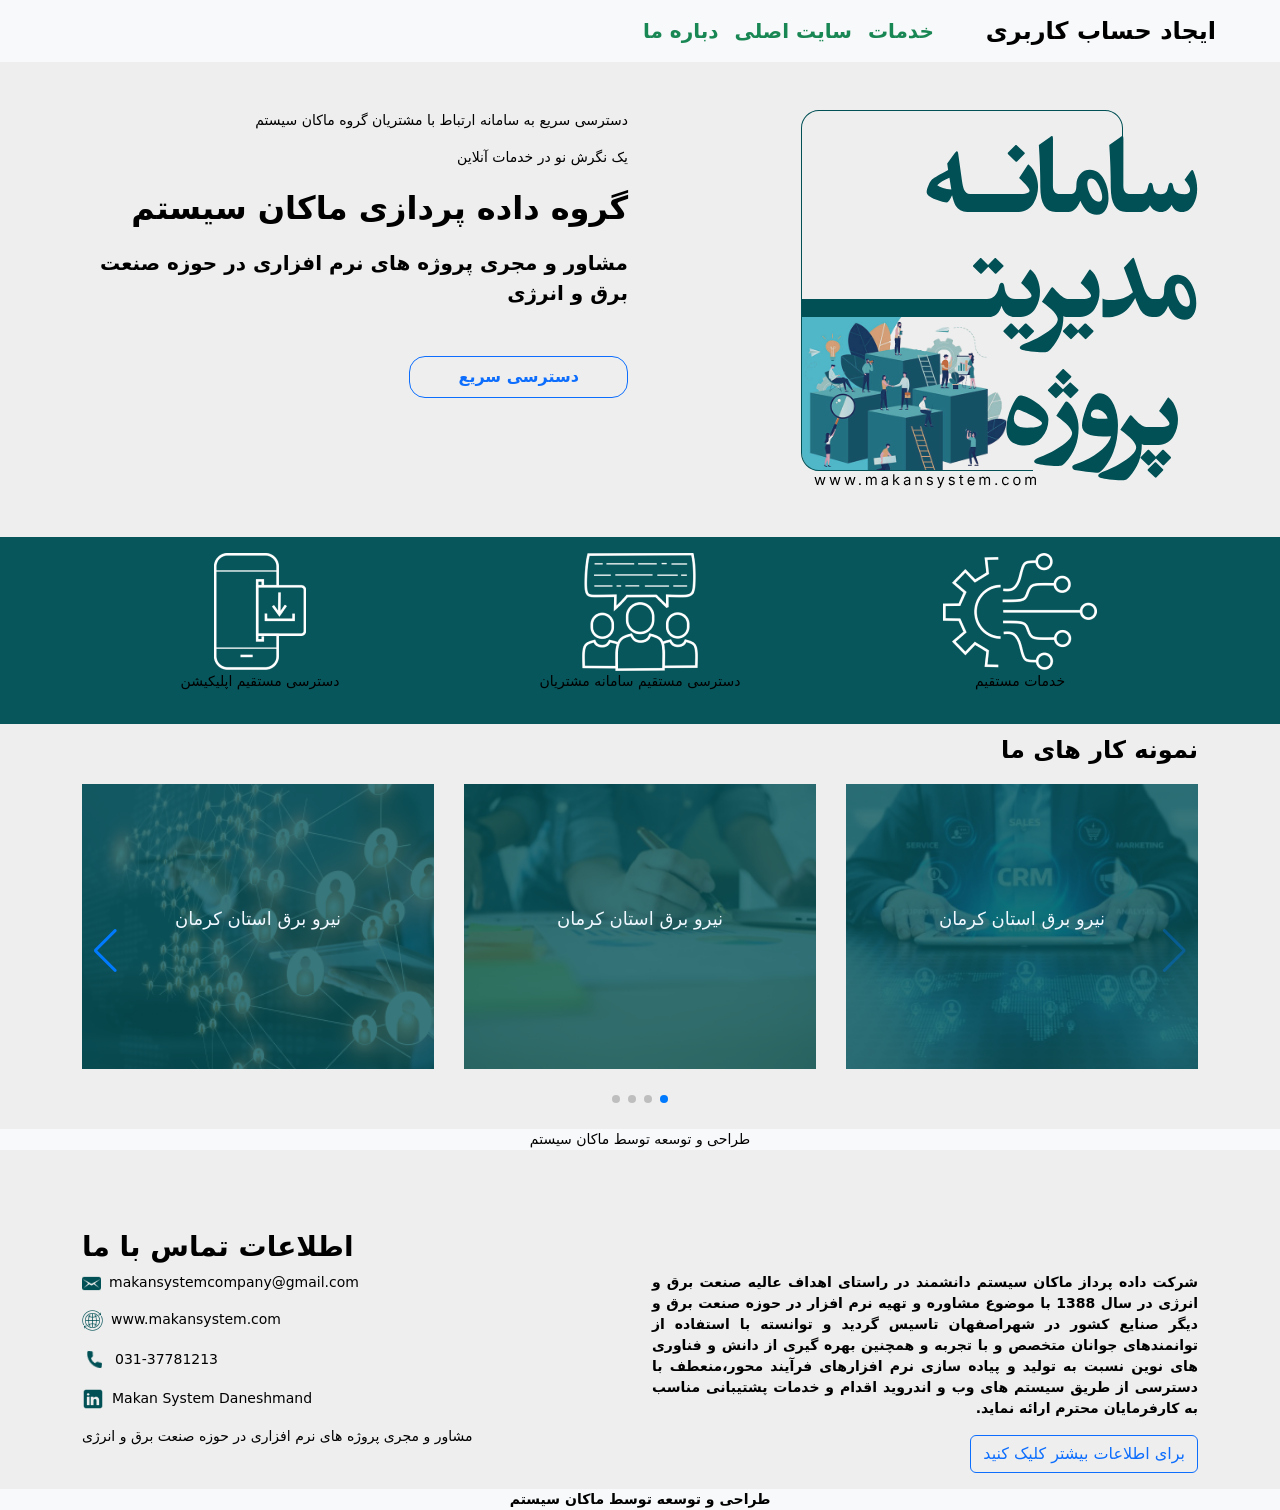
==== html/index.html @ 464913c8 "swiper" ====
<!DOCTYPE html>
<html lang="en" dir="rtl">

<head>
  <meta charset="UTF-8">
  <meta http-equiv="X-UA-Compatible" content="IE=edge">
  <meta name="viewport" content="width=device-width, initial-scale=1.0">
  <title>Document</title>
  <link rel="stylesheet" href="/css/bootstrap.min.css">
  <link rel="stylesheet" href="/css/swiperCDN.css">
  <link rel="stylesheet" href="https://cdn.jsdelivr.net/npm/bootstrap-icons@1.10.5/font/bootstrap-icons.css">
  <link rel="stylesheet" href="/css/style.css">
</head>

<body>

  <header id="mian-btn-navbar" class="bg-light">
    <nav class="navbar navbar-expand-lg ">
      <div class="container-fluid fw-bold">
        <a class="navbar-brand fs-4 p-1 me-sm-5" href="#" id="creat-account-btn">ایجاد حساب کاربری</a>
        <button class="navbar-toggler" type="button" data-bs-toggle="collapse" data-bs-target="#navbarNav"
          aria-controls="navbarNav" aria-expanded="false" aria-label="Toggle navigation">
          <span class="navbar-toggler-icon"></span>
        </button>
        <div class="collapse navbar-collapse" id="navbarNav">
          <ul class="navbar-nav">
            <li class="nav-item">
              <a class="nav-link active text-success fw-bold fs-5" aria-current="page" href="#">خدمات</a>
            </li>
            <li class="nav-item">
              <a class="nav-link text-success fs-5" href="#">سایت اصلی</a>
            </li>
            <li class="nav-item">
              <a class="nav-link text-success fs-5" href="#">دباره ما</a>
            </li>
          </ul>
        </div>
      </div>
    </nav>
  </header>

  <section>
    <div class="container pb-5 w-55">
      <div class="row">
        <div class="col-md-6">
          <div class="text-sm-center text-md-end">
            <img class="mt-5 img-fluid" src="/img/Group 2.svg" alt="">
          </div>
        </div>
        <div class="col-md-6 ">
          <div class="text-sm-center text-md-end mt-sm-3 mt-md-5">
            <p>دسترسی سریع به سامانه ارتباط با مشتریان گروه ماکان سیستم</p>
            <p>یک نگرش نو در خدمات آنلاین</p>
          </div>

          <div class="fw-bold text-sm-center text-md-end">
            <p class="fs-2">گروه داده پردازی ماکان سیستم</p>
            <p class="fs-5">مشاور و مجری پروژه های نرم افزاری در حوزه صنعت برق و انرژی</p>
          </div>

          <div class=" text-sm-center text-md-end mt-md-5 text-end ">
            <button class="fw-bold h5 rounded-4 border-1 px-5 py-2 btn btn-outline-primary  ">دسترسی سریع</button>
          </div>
        </div>
      </div>
    </div>
  </section>

  <!-- <section>
    <div class="container">
      <div class="row">
        <div class="col-md-6">
          <div id="title-header2">
            <p>دسترسی سریع به سامانه ارتباط با مشتریان گروه ماکان سیستم</p>
            <p>یک نگرش نو در خدمات آنلاین</p>
          </div>

          <div id="title-header3">
            <h2 class="fw-bold">گروه داده پردازی ماکان سیستم</h2>
            <h4 class="fw-bold">مشاور و مجری پروژه های نرم افزاری در حوزه صنعت برق و انرژی</h3>
              <button type="button" id="header-btn">دسترسی سریع</button>
          </div>
          <span id="web-adr">www.AmirAli.com</span>
        </div>

        <div class="col-md-6">
          <img src="/img/Web development _Isometric.png" alt="">
        </div>
      </div>
    </div>
  </section> -->


  <section style="background-color: #07565B;">
    <div class="container py-3 ">
      <div class="row ">
        <div class="col-md-4 mb-3 d-grid" style="justify-items: center;">
          <img src="/img/2 1.png" alt="">
          <span>خدمات مستقیم</span>
        </div>

        <div class="col-md-4 mb-3 d-grid" style="justify-items: center;">
          <img src="/img/2 2.png" alt="">
          <span>دسترسی مستقیم سامانه مشتریان</span>
        </div>

        <div class="col-md-4 mb-3 d-grid" style="justify-items: center;">
          <img src="/img/3 90099.png" alt="">
          <span>دسترسی مستقیم اپلیکیشن</span>
        </div>

      </div>
    </div>
  </section>

  <section class="my-2">
    <div class="container">
      <div class="row">
        <div class="col-md-12">
          <p class="fw-bold fs-4">نمونه کار های ما</p>
          <div class="swiper mySwiper pb-5">
            <div class="swiper-wrapper" style="position: relative;">
              <div class="swiper-slide">
                <img src="/img/CRM-1135205042-700 1.png" style="background-color: #07565B;" alt="">
                <p style="position: absolute ; color: aliceblue;">نیرو برق استان کرمان</p>
              </div>
              <div class="swiper-slide">
                <img src="/img/5e5a17480e1706346d74a0fa_Sale-Plan-Bit 1.png" style="background-color: #07565B;" alt="">
                <p style="position: absolute ; color: aliceblue;">نیرو برق استان کرمان</p>
              </div>
              <div class="swiper-slide">
                <img src="/img/Customer-Information-System 1.png "style="background-color: #07565B;" alt="">
                <p style="position: absolute ; color: aliceblue;">نیرو برق استان کرمان</p>
              </div>
              <div class="swiper-slide">
                <img src="/img/CRM-1135205042-700 1.png" style="background-color: #07565B;" alt="">
                <p style="position: absolute ; color: aliceblue;">نیرو برق استان کرمان</p>
              </div>
              <div class="swiper-slide">
                <img src="/img/CRM-1135205042-700 1.png" style="background-color: #07565B;" alt="">
                <p style="position: absolute ; color: aliceblue;">نیرو برق استان کرمان</p>
              </div>
              <div class="swiper-slide">
                <img src="/img/CRM-1135205042-700 1.png" style="background-color: #07565B;" alt="">
                <p style="position: absolute ; color: aliceblue;">نیرو برق استان کرمان</p>
              </div>
            </div>
            <!-- Add these lines for the buttons -->
              <div class="swiper-button-next "></div>
              <div class="swiper-button-prev "></div>
              <!-- End of buttons -->
            <div class="swiper-pagination"></div>
          </div>

        </div>
      </div>
    </div>
  </section>

  <div class="container-fluid  px-0 py-3 my-5">
    <span class="bg-light d-flex " style="justify-content: center;">طراحی و توسعه توسط ماکان سیستم</span>
  </div>

  <section>
    <div class="container py-3">
      <div class="row">
        <h5 class="h1 fw-bold fs-3 text-sm-center text-md-start">اطلاعات تماس با ما</h5>

        <div class="col-md-6">
          <div>
            <p class="d-flex fw-bold" style="text-align: justify;">شرکت داده پرداز ماکان سیستم دانشمند در راستای اهداف
              عالیه صنعت برق و انرژی در
              سال 1388 با موضوع مشاوره و تهیه نرم افزار در حوزه صنعت برق و دیگر صنایع کشور در شهراصفهان تاسیس گردید و
              توانسته با استفاده از توانمندهای جوانان متخصص و با تجربه و همچنین بهره گیری از دانش و فناوری های نوین نسبت
              به تولید و پیاده سازی نرم افزارهای فرآیند محور،منعطف با دسترسی از طریق سیستم های وب و اندروید اقدام و
              خدمات پشتیبانی مناسب به کارفرمایان محترم ارائه نماید. </p>
          </div>

          <div>
            <button class="border-1 btn btn-outline-primary">برای اطلاعات بیشتر کلیک کنید</button>
          </div>
        </div>
        <div class="col-md-6 text-start ">
          <div>
            <p> makansystemcompany@gmail.com<img class="pe-2" src="/img/rwe.png" alt=""></p>
          </div>
          <div>
            <p> www.makansystem.com<img class="pe-2" src="/img/internet.png" alt=""></p>
          </div>
          <div>
            <p> 031-37781213<img class="pe-2" src="/img/phone.png" alt=""></p>
          </div>
          <div>
            <p> Makan System Daneshmand<img class="pe-2" src="/img/linkdin.png" alt=""></p>
          </div>
          <div>
            <p> مشاور و مجری پروژه های نرم افزاری در حوزه صنعت برق و انرژی</p>
          </div>
        </div>



      </div>
    </div>
  </section>

  <div class="container-fluid px-0 ">
    <span class="bg-light d-flex fw-bold " style="justify-content: center;">طراحی و توسعه توسط ماکان سیستم</span>
  </div>



</html>
<script src="/index.js"></script>
<script src="/js/bootstrap.bundle.min.js"></script>
<script src="/js/swipperCDN.js"></script>
<script src="/js/swiper.js"></script>

</body>
---- css/swiperCDN.css ----
/**
 * Swiper 9.4.1
 * Most modern mobile touch slider and framework with hardware accelerated transitions
 * https://swiperjs.com
 *
 * Copyright 2014-2023 Vladimir Kharlampidi
 *
 * Released under the MIT License
 *
 * Released on: June 13, 2023
 */

 @font-face{font-family:swiper-icons;src:url('data:application/font-woff;charset=utf-8;base64, [base64]//wADZ2x5ZgAAAywAAADMAAAD2MHtryVoZWFkAAABbAAAADAAAAA2E2+eoWhoZWEAAAGcAAAAHwAAACQC9gDzaG10eAAAAigAAAAZAAAArgJkABFsb2NhAAAC0AAAAFoAAABaFQAUGG1heHAAAAG8AAAAHwAAACAAcABAbmFtZQAAA/gAAAE5AAACXvFdBwlwb3N0AAAFNAAAAGIAAACE5s74hXjaY2BkYGAAYpf5Hu/j+W2+MnAzMYDAzaX6QjD6/4//Bxj5GA8AuRwMYGkAPywL13jaY2BkYGA88P8Agx4j+/8fQDYfA1AEBWgDAIB2BOoAeNpjYGRgYNBh4GdgYgABEMnIABJzYNADCQAACWgAsQB42mNgYfzCOIGBlYGB0YcxjYGBwR1Kf2WQZGhhYGBiYGVmgAFGBiQQkOaawtDAoMBQxXjg/wEGPcYDDA4wNUA2CCgwsAAAO4EL6gAAeNpj2M0gyAACqxgGNWBkZ2D4/wMA+xkDdgAAAHjaY2BgYGaAYBkGRgYQiAHyGMF8FgYHIM3DwMHABGQrMOgyWDLEM1T9/w8UBfEMgLzE////P/5//f/V/xv+r4eaAAeMbAxwIUYmIMHEgKYAYjUcsDAwsLKxc3BycfPw8jEQA/[base64]/uznmfPFBNODM2K7MTQ45YEAZqGP81AmGGcF3iPqOop0r1SPTaTbVkfUe4HXj97wYE+yNwWYxwWu4v1ugWHgo3S1XdZEVqWM7ET0cfnLGxWfkgR42o2PvWrDMBSFj/IHLaF0zKjRgdiVMwScNRAoWUoH78Y2icB/yIY09An6AH2Bdu/UB+yxopYshQiEvnvu0dURgDt8QeC8PDw7Fpji3fEA4z/PEJ6YOB5hKh4dj3EvXhxPqH/SKUY3rJ7srZ4FZnh1PMAtPhwP6fl2PMJMPDgeQ4rY8YT6Gzao0eAEA409DuggmTnFnOcSCiEiLMgxCiTI6Cq5DZUd3Qmp10vO0LaLTd2cjN4fOumlc7lUYbSQcZFkutRG7g6JKZKy0RmdLY680CDnEJ+UMkpFFe1RN7nxdVpXrC4aTtnaurOnYercZg2YVmLN/d/gczfEimrE/fs/bOuq29Zmn8tloORaXgZgGa78yO9/cnXm2BpaGvq25Dv9S4E9+5SIc9PqupJKhYFSSl47+Qcr1mYNAAAAeNptw0cKwkAAAMDZJA8Q7OUJvkLsPfZ6zFVERPy8qHh2YER+3i/BP83vIBLLySsoKimrqKqpa2hp6+jq6RsYGhmbmJqZSy0sraxtbO3sHRydnEMU4uR6yx7JJXveP7WrDycAAAAAAAH//wACeNpjYGRgYOABYhkgZgJCZgZNBkYGLQZtIJsFLMYAAAw3ALgAeNolizEKgDAQBCchRbC2sFER0YD6qVQiBCv/H9ezGI6Z5XBAw8CBK/m5iQQVauVbXLnOrMZv2oLdKFa8Pjuru2hJzGabmOSLzNMzvutpB3N42mNgZGBg4GKQYzBhYMxJLMlj4GBgAYow/P/PAJJhLM6sSoWKfWCAAwDAjgbRAAB42mNgYGBkAIIbCZo5IPrmUn0hGA0AO8EFTQAA');font-weight:400;font-style:normal}:root{--swiper-theme-color:#007aff}.swiper,swiper-container{margin-left:auto;margin-right:auto;position:relative;overflow:hidden;list-style:none;padding:0;z-index:1;display:block}.swiper-vertical>.swiper-wrapper{flex-direction:column}.swiper-wrapper{position:relative;width:100%;height:100%;z-index:1;display:flex;transition-property:transform;transition-timing-function:var(--swiper-wrapper-transition-timing-function,initial);box-sizing:content-box}.swiper-android .swiper-slide,.swiper-wrapper{transform:translate3d(0px,0,0)}.swiper-horizontal{touch-action:pan-y}.swiper-vertical{touch-action:pan-x}.swiper-slide,swiper-slide{flex-shrink:0;width:100%;height:100%;position:relative;transition-property:transform;display:block}.swiper-slide-invisible-blank{visibility:hidden}.swiper-autoheight,.swiper-autoheight .swiper-slide{height:auto}.swiper-autoheight .swiper-wrapper{align-items:flex-start;transition-property:transform,height}.swiper-backface-hidden .swiper-slide{transform:translateZ(0);-webkit-backface-visibility:hidden;backface-visibility:hidden}.swiper-3d.swiper-css-mode .swiper-wrapper{perspective:1200px}.swiper-3d .swiper-wrapper{transform-style:preserve-3d}.swiper-3d{perspective:1200px}.swiper-3d .swiper-cube-shadow,.swiper-3d .swiper-slide,.swiper-3d .swiper-slide-shadow,.swiper-3d .swiper-slide-shadow-bottom,.swiper-3d .swiper-slide-shadow-left,.swiper-3d .swiper-slide-shadow-right,.swiper-3d .swiper-slide-shadow-top{transform-style:preserve-3d}.swiper-3d .swiper-slide-shadow,.swiper-3d .swiper-slide-shadow-bottom,.swiper-3d .swiper-slide-shadow-left,.swiper-3d .swiper-slide-shadow-right,.swiper-3d .swiper-slide-shadow-top{position:absolute;left:0;top:0;width:100%;height:100%;pointer-events:none;z-index:10}.swiper-3d .swiper-slide-shadow{background:rgba(0,0,0,.15)}.swiper-3d .swiper-slide-shadow-left{background-image:linear-gradient(to left,rgba(0,0,0,.5),rgba(0,0,0,0))}.swiper-3d .swiper-slide-shadow-right{background-image:linear-gradient(to right,rgba(0,0,0,.5),rgba(0,0,0,0))}.swiper-3d .swiper-slide-shadow-top{background-image:linear-gradient(to top,rgba(0,0,0,.5),rgba(0,0,0,0))}.swiper-3d .swiper-slide-shadow-bottom{background-image:linear-gradient(to bottom,rgba(0,0,0,.5),rgba(0,0,0,0))}.swiper-css-mode>.swiper-wrapper{overflow:auto;scrollbar-width:none;-ms-overflow-style:none}.swiper-css-mode>.swiper-wrapper::-webkit-scrollbar{display:none}.swiper-css-mode>.swiper-wrapper>.swiper-slide{scroll-snap-align:start start}.swiper-horizontal.swiper-css-mode>.swiper-wrapper{scroll-snap-type:x mandatory}.swiper-vertical.swiper-css-mode>.swiper-wrapper{scroll-snap-type:y mandatory}.swiper-css-mode.swiper-free-mode>.swiper-wrapper{scroll-snap-type:none}.swiper-css-mode.swiper-free-mode>.swiper-wrapper>.swiper-slide{scroll-snap-align:none}.swiper-centered>.swiper-wrapper::before{content:'';flex-shrink:0;order:9999}.swiper-centered>.swiper-wrapper>.swiper-slide{scroll-snap-align:center center;scroll-snap-stop:always}.swiper-centered.swiper-horizontal>.swiper-wrapper>.swiper-slide:first-child{margin-inline-start:var(--swiper-centered-offset-before)}.swiper-centered.swiper-horizontal>.swiper-wrapper::before{height:100%;min-height:1px;width:var(--swiper-centered-offset-after)}.swiper-centered.swiper-vertical>.swiper-wrapper>.swiper-slide:first-child{margin-block-start:var(--swiper-centered-offset-before)}.swiper-centered.swiper-vertical>.swiper-wrapper::before{width:100%;min-width:1px;height:var(--swiper-centered-offset-after)}.swiper-lazy-preloader{width:42px;height:42px;position:absolute;left:50%;top:50%;margin-left:-21px;margin-top:-21px;z-index:10;transform-origin:50%;box-sizing:border-box;border:4px solid var(--swiper-preloader-color,var(--swiper-theme-color));border-radius:50%;border-top-color:transparent}.swiper-watch-progress .swiper-slide-visible .swiper-lazy-preloader,.swiper:not(.swiper-watch-progress) .swiper-lazy-preloader,swiper-container:not(.swiper-watch-progress) .swiper-lazy-preloader{animation:swiper-preloader-spin 1s infinite linear}.swiper-lazy-preloader-white{--swiper-preloader-color:#fff}.swiper-lazy-preloader-black{--swiper-preloader-color:#000}@keyframes swiper-preloader-spin{0%{transform:rotate(0deg)}100%{transform:rotate(360deg)}}.swiper-virtual .swiper-slide{-webkit-backface-visibility:hidden;transform:translateZ(0)}.swiper-virtual.swiper-css-mode .swiper-wrapper::after{content:'';position:absolute;left:0;top:0;pointer-events:none}.swiper-virtual.swiper-css-mode.swiper-horizontal .swiper-wrapper::after{height:1px;width:var(--swiper-virtual-size)}.swiper-virtual.swiper-css-mode.swiper-vertical .swiper-wrapper::after{width:1px;height:var(--swiper-virtual-size)}:root{--swiper-navigation-size:44px}.swiper-button-next,.swiper-button-prev{position:absolute;top:var(--swiper-navigation-top-offset,50%);width:calc(var(--swiper-navigation-size)/ 44 * 27);height:var(--swiper-navigation-size);margin-top:calc(0px - (var(--swiper-navigation-size)/ 2));z-index:10;cursor:pointer;display:flex;align-items:center;justify-content:center;color:var(--swiper-navigation-color,var(--swiper-theme-color))}.swiper-button-next.swiper-button-disabled,.swiper-button-prev.swiper-button-disabled{opacity:.35;cursor:auto;pointer-events:none}.swiper-button-next.swiper-button-hidden,.swiper-button-prev.swiper-button-hidden{opacity:0;cursor:auto;pointer-events:none}.swiper-navigation-disabled .swiper-button-next,.swiper-navigation-disabled .swiper-button-prev{display:none!important}.swiper-button-next:after,.swiper-button-prev:after{font-family:swiper-icons;font-size:var(--swiper-navigation-size);text-transform:none!important;letter-spacing:0;font-variant:initial;line-height:1}.swiper-button-prev,.swiper-rtl .swiper-button-next{left:var(--swiper-navigation-sides-offset,10px);right:auto}.swiper-button-prev:after,.swiper-rtl .swiper-button-next:after{content:'prev'}.swiper-button-next,.swiper-rtl .swiper-button-prev{right:var(--swiper-navigation-sides-offset,10px);left:auto}.swiper-button-next:after,.swiper-rtl .swiper-button-prev:after{content:'next'}.swiper-button-lock{display:none}.swiper-pagination{position:absolute;text-align:center;transition:.3s opacity;transform:translate3d(0,0,0);z-index:10}.swiper-pagination.swiper-pagination-hidden{opacity:0}.swiper-pagination-disabled>.swiper-pagination,.swiper-pagination.swiper-pagination-disabled{display:none!important}.swiper-horizontal>.swiper-pagination-bullets,.swiper-pagination-bullets.swiper-pagination-horizontal,.swiper-pagination-custom,.swiper-pagination-fraction{bottom:var(--swiper-pagination-bottom,8px);top:var(--swiper-pagination-top,auto);left:0;width:100%}.swiper-pagination-bullets-dynamic{overflow:hidden;font-size:0}.swiper-pagination-bullets-dynamic .swiper-pagination-bullet{transform:scale(.33);position:relative}.swiper-pagination-bullets-dynamic .swiper-pagination-bullet-active{transform:scale(1)}.swiper-pagination-bullets-dynamic .swiper-pagination-bullet-active-main{transform:scale(1)}.swiper-pagination-bullets-dynamic .swiper-pagination-bullet-active-prev{transform:scale(.66)}.swiper-pagination-bullets-dynamic .swiper-pagination-bullet-active-prev-prev{transform:scale(.33)}.swiper-pagination-bullets-dynamic .swiper-pagination-bullet-active-next{transform:scale(.66)}.swiper-pagination-bullets-dynamic .swiper-pagination-bullet-active-next-next{transform:scale(.33)}.swiper-pagination-bullet{width:var(--swiper-pagination-bullet-width,var(--swiper-pagination-bullet-size,8px));height:var(--swiper-pagination-bullet-height,var(--swiper-pagination-bullet-size,8px));display:inline-block;border-radius:var(--swiper-pagination-bullet-border-radius,50%);background:var(--swiper-pagination-bullet-inactive-color,#000);opacity:var(--swiper-pagination-bullet-inactive-opacity, .2)}button.swiper-pagination-bullet{border:none;margin:0;padding:0;box-shadow:none;-webkit-appearance:none;appearance:none}.swiper-pagination-clickable .swiper-pagination-bullet{cursor:pointer}.swiper-pagination-bullet:only-child{display:none!important}.swiper-pagination-bullet-active{opacity:var(--swiper-pagination-bullet-opacity, 1);background:var(--swiper-pagination-color,var(--swiper-theme-color))}.swiper-pagination-vertical.swiper-pagination-bullets,.swiper-vertical>.swiper-pagination-bullets{right:var(--swiper-pagination-right,8px);left:var(--swiper-pagination-left,auto);top:50%;transform:translate3d(0px,-50%,0)}.swiper-pagination-vertical.swiper-pagination-bullets .swiper-pagination-bullet,.swiper-vertical>.swiper-pagination-bullets .swiper-pagination-bullet{margin:var(--swiper-pagination-bullet-vertical-gap,6px) 0;display:block}.swiper-pagination-vertical.swiper-pagination-bullets.swiper-pagination-bullets-dynamic,.swiper-vertical>.swiper-pagination-bullets.swiper-pagination-bullets-dynamic{top:50%;transform:translateY(-50%);width:8px}.swiper-pagination-vertical.swiper-pagination-bullets.swiper-pagination-bullets-dynamic .swiper-pagination-bullet,.swiper-vertical>.swiper-pagination-bullets.swiper-pagination-bullets-dynamic .swiper-pagination-bullet{display:inline-block;transition:.2s transform,.2s top}.swiper-horizontal>.swiper-pagination-bullets .swiper-pagination-bullet,.swiper-pagination-horizontal.swiper-pagination-bullets .swiper-pagination-bullet{margin:0 var(--swiper-pagination-bullet-horizontal-gap,4px)}.swiper-horizontal>.swiper-pagination-bullets.swiper-pagination-bullets-dynamic,.swiper-pagination-horizontal.swiper-pagination-bullets.swiper-pagination-bullets-dynamic{left:50%;transform:translateX(-50%);white-space:nowrap}.swiper-horizontal>.swiper-pagination-bullets.swiper-pagination-bullets-dynamic .swiper-pagination-bullet,.swiper-pagination-horizontal.swiper-pagination-bullets.swiper-pagination-bullets-dynamic .swiper-pagination-bullet{transition:.2s transform,.2s left}.swiper-horizontal.swiper-rtl>.swiper-pagination-bullets-dynamic .swiper-pagination-bullet,:host(.swiper-horizontal.swiper-rtl) .swiper-pagination-bullets-dynamic .swiper-pagination-bullet{transition:.2s transform,.2s right}.swiper-pagination-fraction{color:var(--swiper-pagination-fraction-color,inherit)}.swiper-pagination-progressbar{background:var(--swiper-pagination-progressbar-bg-color,rgba(0,0,0,.25));position:absolute}.swiper-pagination-progressbar .swiper-pagination-progressbar-fill{background:var(--swiper-pagination-color,var(--swiper-theme-color));position:absolute;left:0;top:0;width:100%;height:100%;transform:scale(0);transform-origin:left top}.swiper-rtl .swiper-pagination-progressbar .swiper-pagination-progressbar-fill{transform-origin:right top}.swiper-horizontal>.swiper-pagination-progressbar,.swiper-pagination-progressbar.swiper-pagination-horizontal,.swiper-pagination-progressbar.swiper-pagination-vertical.swiper-pagination-progressbar-opposite,.swiper-vertical>.swiper-pagination-progressbar.swiper-pagination-progressbar-opposite{width:100%;height:var(--swiper-pagination-progressbar-size,4px);left:0;top:0}.swiper-horizontal>.swiper-pagination-progressbar.swiper-pagination-progressbar-opposite,.swiper-pagination-progressbar.swiper-pagination-horizontal.swiper-pagination-progressbar-opposite,.swiper-pagination-progressbar.swiper-pagination-vertical,.swiper-vertical>.swiper-pagination-progressbar{width:var(--swiper-pagination-progressbar-size,4px);height:100%;left:0;top:0}.swiper-pagination-lock{display:none}.swiper-scrollbar{border-radius:var(--swiper-scrollbar-border-radius,10px);position:relative;-ms-touch-action:none;background:var(--swiper-scrollbar-bg-color,rgba(0,0,0,.1))}.swiper-scrollbar-disabled>.swiper-scrollbar,.swiper-scrollbar.swiper-scrollbar-disabled{display:none!important}.swiper-horizontal>.swiper-scrollbar,.swiper-scrollbar.swiper-scrollbar-horizontal{position:absolute;left:var(--swiper-scrollbar-sides-offset,1%);bottom:var(--swiper-scrollbar-bottom,4px);top:var(--swiper-scrollbar-top,auto);z-index:50;height:var(--swiper-scrollbar-size,4px);width:calc(100% - 2 * var(--swiper-scrollbar-sides-offset,1%))}.swiper-scrollbar.swiper-scrollbar-vertical,.swiper-vertical>.swiper-scrollbar{position:absolute;left:var(--swiper-scrollbar-left,auto);right:var(--swiper-scrollbar-right,4px);top:var(--swiper-scrollbar-sides-offset,1%);z-index:50;width:var(--swiper-scrollbar-size,4px);height:calc(100% - 2 * var(--swiper-scrollbar-sides-offset,1%))}.swiper-scrollbar-drag{height:100%;width:100%;position:relative;background:var(--swiper-scrollbar-drag-bg-color,rgba(0,0,0,.5));border-radius:var(--swiper-scrollbar-border-radius,10px);left:0;top:0}.swiper-scrollbar-cursor-drag{cursor:move}.swiper-scrollbar-lock{display:none}.swiper-zoom-container{width:100%;height:100%;display:flex;justify-content:center;align-items:center;text-align:center}.swiper-zoom-container>canvas,.swiper-zoom-container>img,.swiper-zoom-container>svg{max-width:100%;max-height:100%;object-fit:contain}.swiper-slide-zoomed{cursor:move;touch-action:none}.swiper .swiper-notification,swiper-container .swiper-notification{position:absolute;left:0;top:0;pointer-events:none;opacity:0;z-index:-1000}.swiper-free-mode>.swiper-wrapper{transition-timing-function:ease-out;margin:0 auto}.swiper-grid>.swiper-wrapper{flex-wrap:wrap}.swiper-grid-column>.swiper-wrapper{flex-wrap:wrap;flex-direction:column}.swiper-fade.swiper-free-mode .swiper-slide{transition-timing-function:ease-out}.swiper-fade .swiper-slide{pointer-events:none;transition-property:opacity}.swiper-fade .swiper-slide .swiper-slide{pointer-events:none}.swiper-fade .swiper-slide-active,.swiper-fade .swiper-slide-active .swiper-slide-active{pointer-events:auto}.swiper-cube{overflow:visible}.swiper-cube .swiper-slide{pointer-events:none;-webkit-backface-visibility:hidden;backface-visibility:hidden;z-index:1;visibility:hidden;transform-origin:0 0;width:100%;height:100%}.swiper-cube .swiper-slide .swiper-slide{pointer-events:none}.swiper-cube.swiper-rtl .swiper-slide{transform-origin:100% 0}.swiper-cube .swiper-slide-active,.swiper-cube .swiper-slide-active .swiper-slide-active{pointer-events:auto}.swiper-cube .swiper-slide-active,.swiper-cube .swiper-slide-next,.swiper-cube .swiper-slide-next+.swiper-slide,.swiper-cube .swiper-slide-prev{pointer-events:auto;visibility:visible}.swiper-cube .swiper-slide-shadow-bottom,.swiper-cube .swiper-slide-shadow-left,.swiper-cube .swiper-slide-shadow-right,.swiper-cube .swiper-slide-shadow-top{z-index:0;-webkit-backface-visibility:hidden;backface-visibility:hidden}.swiper-cube .swiper-cube-shadow{position:absolute;left:0;bottom:0px;width:100%;height:100%;opacity:.6;z-index:0}.swiper-cube .swiper-cube-shadow:before{content:'';background:#000;position:absolute;left:0;top:0;bottom:0;right:0;filter:blur(50px)}.swiper-flip{overflow:visible}.swiper-flip .swiper-slide{pointer-events:none;-webkit-backface-visibility:hidden;backface-visibility:hidden;z-index:1}.swiper-flip .swiper-slide .swiper-slide{pointer-events:none}.swiper-flip .swiper-slide-active,.swiper-flip .swiper-slide-active .swiper-slide-active{pointer-events:auto}.swiper-flip .swiper-slide-shadow-bottom,.swiper-flip .swiper-slide-shadow-left,.swiper-flip .swiper-slide-shadow-right,.swiper-flip .swiper-slide-shadow-top{z-index:0;-webkit-backface-visibility:hidden;backface-visibility:hidden}.swiper-creative .swiper-slide{-webkit-backface-visibility:hidden;backface-visibility:hidden;overflow:hidden;transition-property:transform,opacity,height}.swiper-cards{overflow:visible}.swiper-cards .swiper-slide{transform-origin:center bottom;-webkit-backface-visibility:hidden;backface-visibility:hidden;overflow:hidden}
---- css/style.css ----
body {
    position: relative;
    height: 100%;
}

body {
    background: #eee;
    font-family: system-ui, -apple-system, BlinkMacSystemFont, 'Segoe UI', Roboto, Oxygen, Ubuntu, Cantarell, 'Open Sans', 'Helvetica Neue', sans-serif;
    font-size: 14px;
    color: #000;
    margin: 0;
    padding: 0;
}

.swiper {
    width: 100%;
    height: 100%;
}

.swiper-slide {
    text-align: center;
    font-size: 18px;
    background: #fff;
    display: flex;
    justify-content: center;
    align-items: center;
}

.swiper-slide img {
    display: block;
    width: 100%;
    height: 100%;
    object-fit: cover;
}

/* .swiper-button-next {
    right: 20px !important; /* Change this value */
    /* bottom: 50% !important;
    transform: translateY(50%) !important;
  } */
  
  /* .swiper-button-prev { */
    /* left: 20px !important; /* Change this value */
    /* bottom: 50% !important;
    transform: translateY(50%) !important;
  } */
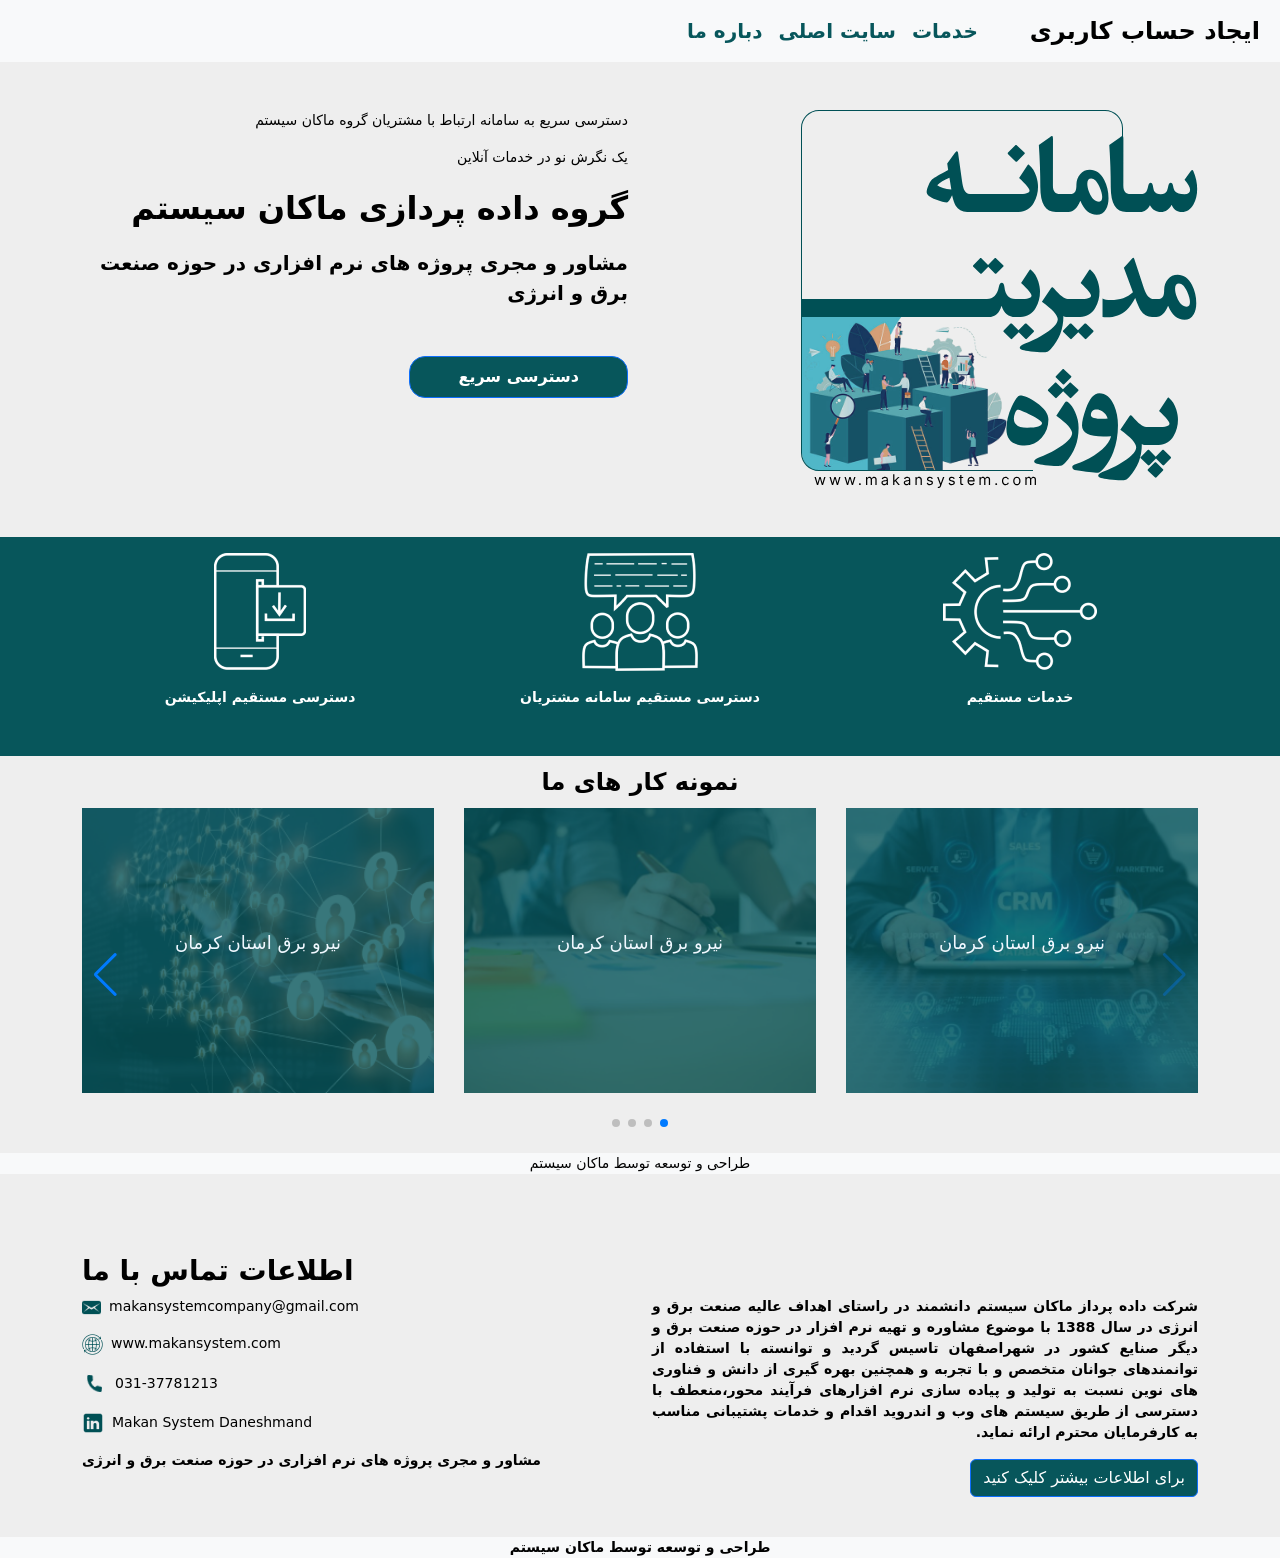
==== commit e4ec0e67: "sth changed" ====
--- a/html/index.html
+++ b/html/index.html
@@ -17,7 +17,7 @@
   <header id="mian-btn-navbar" class="bg-light">
     <nav class="navbar navbar-expand-lg ">
       <div class="container-fluid fw-bold">
-        <a class="navbar-brand fs-4 p-1 me-sm-5" href="#" id="creat-account-btn">ایجاد حساب کاربری</a>
+        <a class="navbar-brand fs-4 p-1 me-sm-1" href="#" >ایجاد حساب کاربری</a>
         <button class="navbar-toggler" type="button" data-bs-toggle="collapse" data-bs-target="#navbarNav"
           aria-controls="navbarNav" aria-expanded="false" aria-label="Toggle navigation">
           <span class="navbar-toggler-icon"></span>
@@ -25,13 +25,13 @@
         <div class="collapse navbar-collapse" id="navbarNav">
           <ul class="navbar-nav">
             <li class="nav-item">
-              <a class="nav-link active text-success fw-bold fs-5" aria-current="page" href="#">خدمات</a>
+              <a class="nav-link active fw-bold fs-5" style="color: #07565B;" aria-current="page" href="#">خدمات</a>
             </li>
             <li class="nav-item">
-              <a class="nav-link text-success fs-5" href="#">سایت اصلی</a>
+              <a class="nav-link fs-5" style="color: #07565B;" href="#">سایت اصلی</a>
             </li>
             <li class="nav-item">
-              <a class="nav-link text-success fs-5" href="#">دباره ما</a>
+              <a class="nav-link fs-5" style="color: #07565B;" href="#">دباره ما</a>
             </li>
           </ul>
         </div>
@@ -59,65 +59,41 @@
           </div>
 
           <div class=" text-sm-center text-md-end mt-md-5 text-end ">
-            <button class="fw-bold h5 rounded-4 border-1 px-5 py-2 btn btn-outline-primary  ">دسترسی سریع</button>
+            <button class="fw-bold h5 rounded-4  px-5 py-2 btn btn-outline-primary  ">دسترسی سریع</button>
           </div>
         </div>
       </div>
     </div>
   </section>
 
-  <!-- <section>
-    <div class="container">
-      <div class="row">
-        <div class="col-md-6">
-          <div id="title-header2">
-            <p>دسترسی سریع به سامانه ارتباط با مشتریان گروه ماکان سیستم</p>
-            <p>یک نگرش نو در خدمات آنلاین</p>
-          </div>
 
-          <div id="title-header3">
-            <h2 class="fw-bold">گروه داده پردازی ماکان سیستم</h2>
-            <h4 class="fw-bold">مشاور و مجری پروژه های نرم افزاری در حوزه صنعت برق و انرژی</h3>
-              <button type="button" id="header-btn">دسترسی سریع</button>
-          </div>
-          <span id="web-adr">www.AmirAli.com</span>
-        </div>
-
-        <div class="col-md-6">
-          <img src="/img/Web development _Isometric.png" alt="">
-        </div>
-      </div>
-    </div>
-  </section> -->
-
-
-  <section style="background-color: #07565B;">
+  <section  style="background-color: #07565B;">
     <div class="container py-3 ">
       <div class="row ">
         <div class="col-md-4 mb-3 d-grid" style="justify-items: center;">
           <img src="/img/2 1.png" alt="">
-          <span>خدمات مستقیم</span>
+          <span class="my-3 text-white fw-bold">خدمات مستقیم</span>
         </div>
 
         <div class="col-md-4 mb-3 d-grid" style="justify-items: center;">
           <img src="/img/2 2.png" alt="">
-          <span>دسترسی مستقیم سامانه مشتریان</span>
+          <span class="my-3 text-white fw-bold">دسترسی مستقیم سامانه مشتریان</span>
         </div>
 
         <div class="col-md-4 mb-3 d-grid" style="justify-items: center;">
           <img src="/img/3 90099.png" alt="">
-          <span>دسترسی مستقیم اپلیکیشن</span>
+          <span class="my-3 text-white fw-bold">دسترسی مستقیم اپلیکیشن</span>
         </div>
 
       </div>
     </div>
   </section>
 
-  <section class="my-2">
+  <section class="">
     <div class="container">
       <div class="row">
         <div class="col-md-12">
-          <p class="fw-bold fs-4">نمونه کار های ما</p>
+          <p class="fw-bold fs-4 my-2 text-center">نمونه کار های ما</p>
           <div class="swiper mySwiper pb-5">
             <div class="swiper-wrapper" style="position: relative;">
               <div class="swiper-slide">
@@ -157,7 +133,7 @@
     </div>
   </section>
 
-  <div class="container-fluid  px-0 py-3 my-5">
+  <div class="container-fluid  px-0 py-3 my-5 ">
     <span class="bg-light d-flex " style="justify-content: center;">طراحی و توسعه توسط ماکان سیستم</span>
   </div>
 
@@ -176,7 +152,7 @@
               خدمات پشتیبانی مناسب به کارفرمایان محترم ارائه نماید. </p>
           </div>
 
-          <div>
+          <div class="mb-sm-4 text-sm-end">
             <button class="border-1 btn btn-outline-primary">برای اطلاعات بیشتر کلیک کنید</button>
           </div>
         </div>
@@ -190,10 +166,10 @@
           <div>
             <p> 031-37781213<img class="pe-2" src="/img/phone.png" alt=""></p>
           </div>
-          <div>
+          <div >
             <p> Makan System Daneshmand<img class="pe-2" src="/img/linkdin.png" alt=""></p>
           </div>
-          <div>
+          <div class="text-sm-center text-md-start fw-bold">
             <p> مشاور و مجری پروژه های نرم افزاری در حوزه صنعت برق و انرژی</p>
           </div>
         </div>
--- a/css/style.css
+++ b/css/style.css
@@ -33,14 +33,7 @@
     object-fit: cover;
 }
 
-/* .swiper-button-next {
-    right: 20px !important; /* Change this value */
-    /* bottom: 50% !important;
-    transform: translateY(50%) !important;
-  } */
-  
-  /* .swiper-button-prev { */
-    /* left: 20px !important; /* Change this value */
-    /* bottom: 50% !important;
-    transform: translateY(50%) !important;
-  } */ +.btn-outline-primary {
+    background-color: #07565B !important;
+    color: #ffffff;
+}
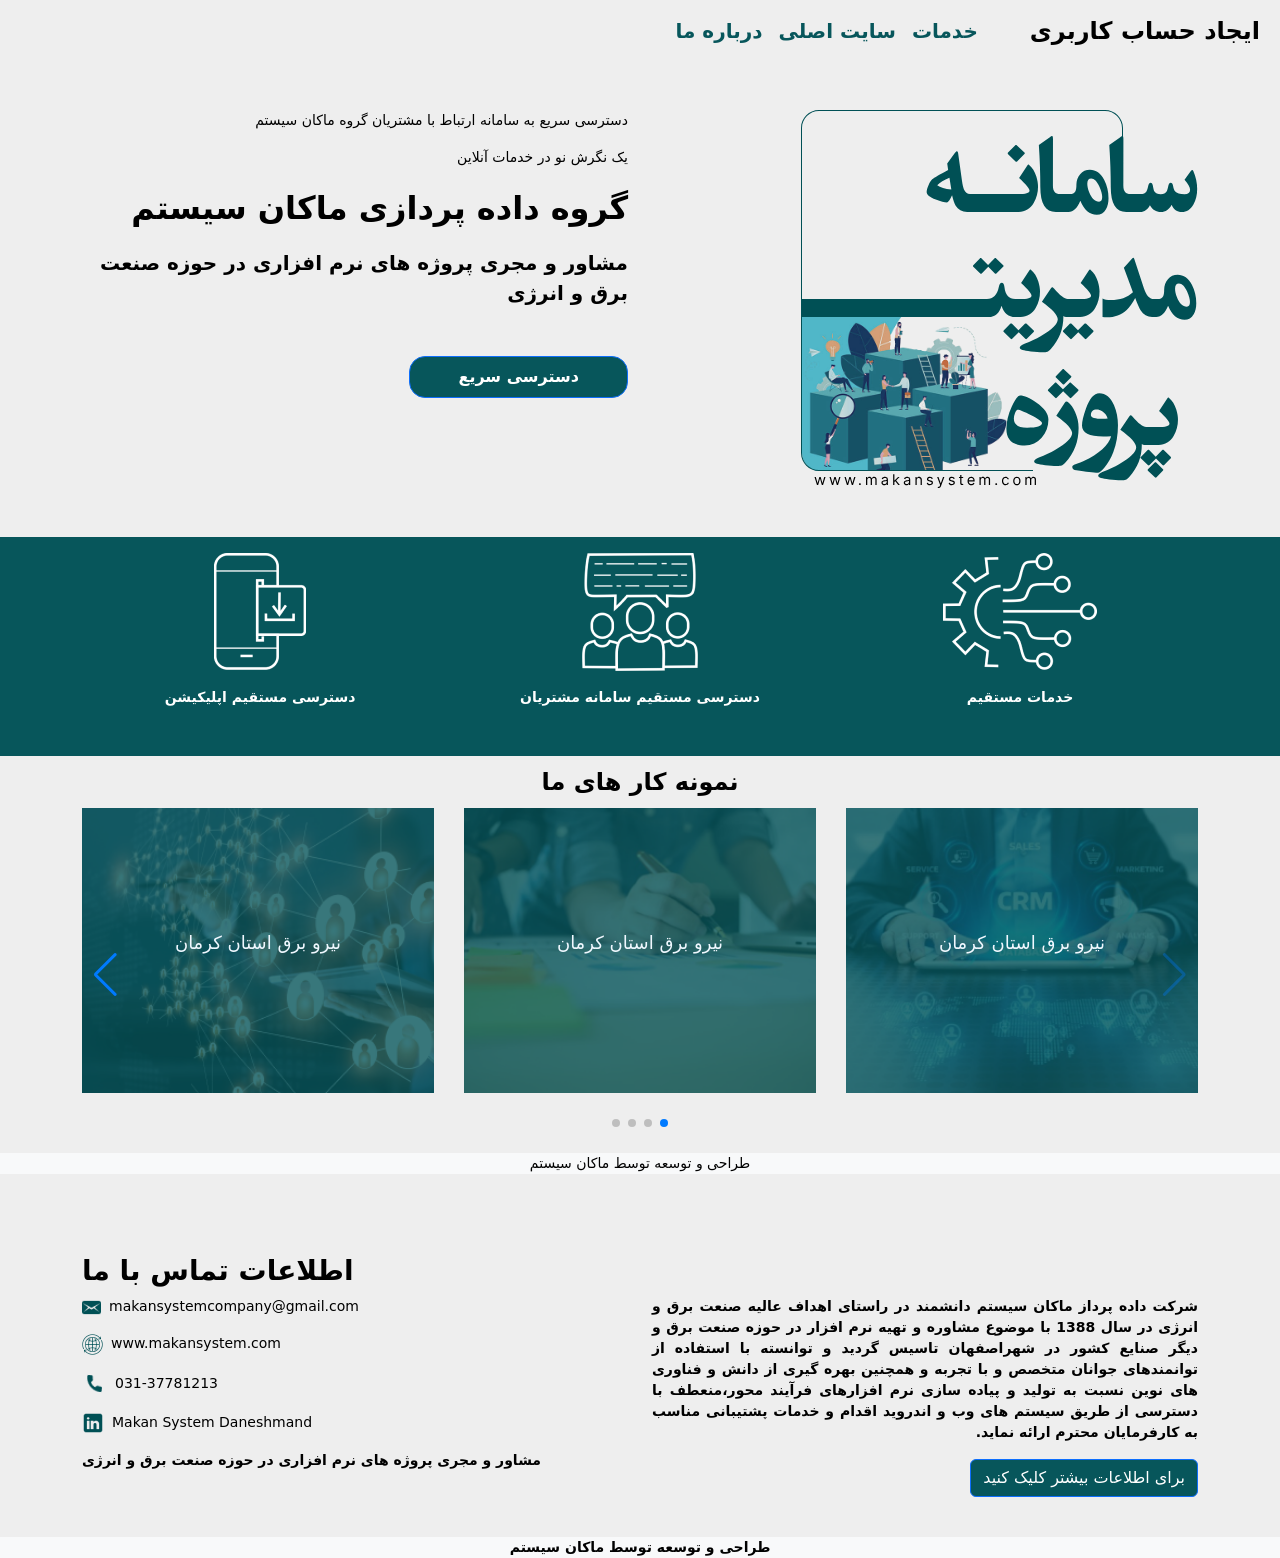
==== commit c8d667b0: "updated" ====
--- a/html/index.html
+++ b/html/index.html
@@ -14,7 +14,7 @@
 
 <body>
 
-  <header id="mian-btn-navbar" class="bg-light">
+  <header id="mian-btn-navbar" >
     <nav class="navbar navbar-expand-lg ">
       <div class="container-fluid fw-bold">
         <a class="navbar-brand fs-4 p-1 me-sm-1" href="#" >ایجاد حساب کاربری</a>
@@ -31,7 +31,7 @@
               <a class="nav-link fs-5" style="color: #07565B;" href="#">سایت اصلی</a>
             </li>
             <li class="nav-item">
-              <a class="nav-link fs-5" style="color: #07565B;" href="#">دباره ما</a>
+              <a class="nav-link fs-5" style="color: #07565B;" href="#">درباره ما</a>
             </li>
           </ul>
         </div>
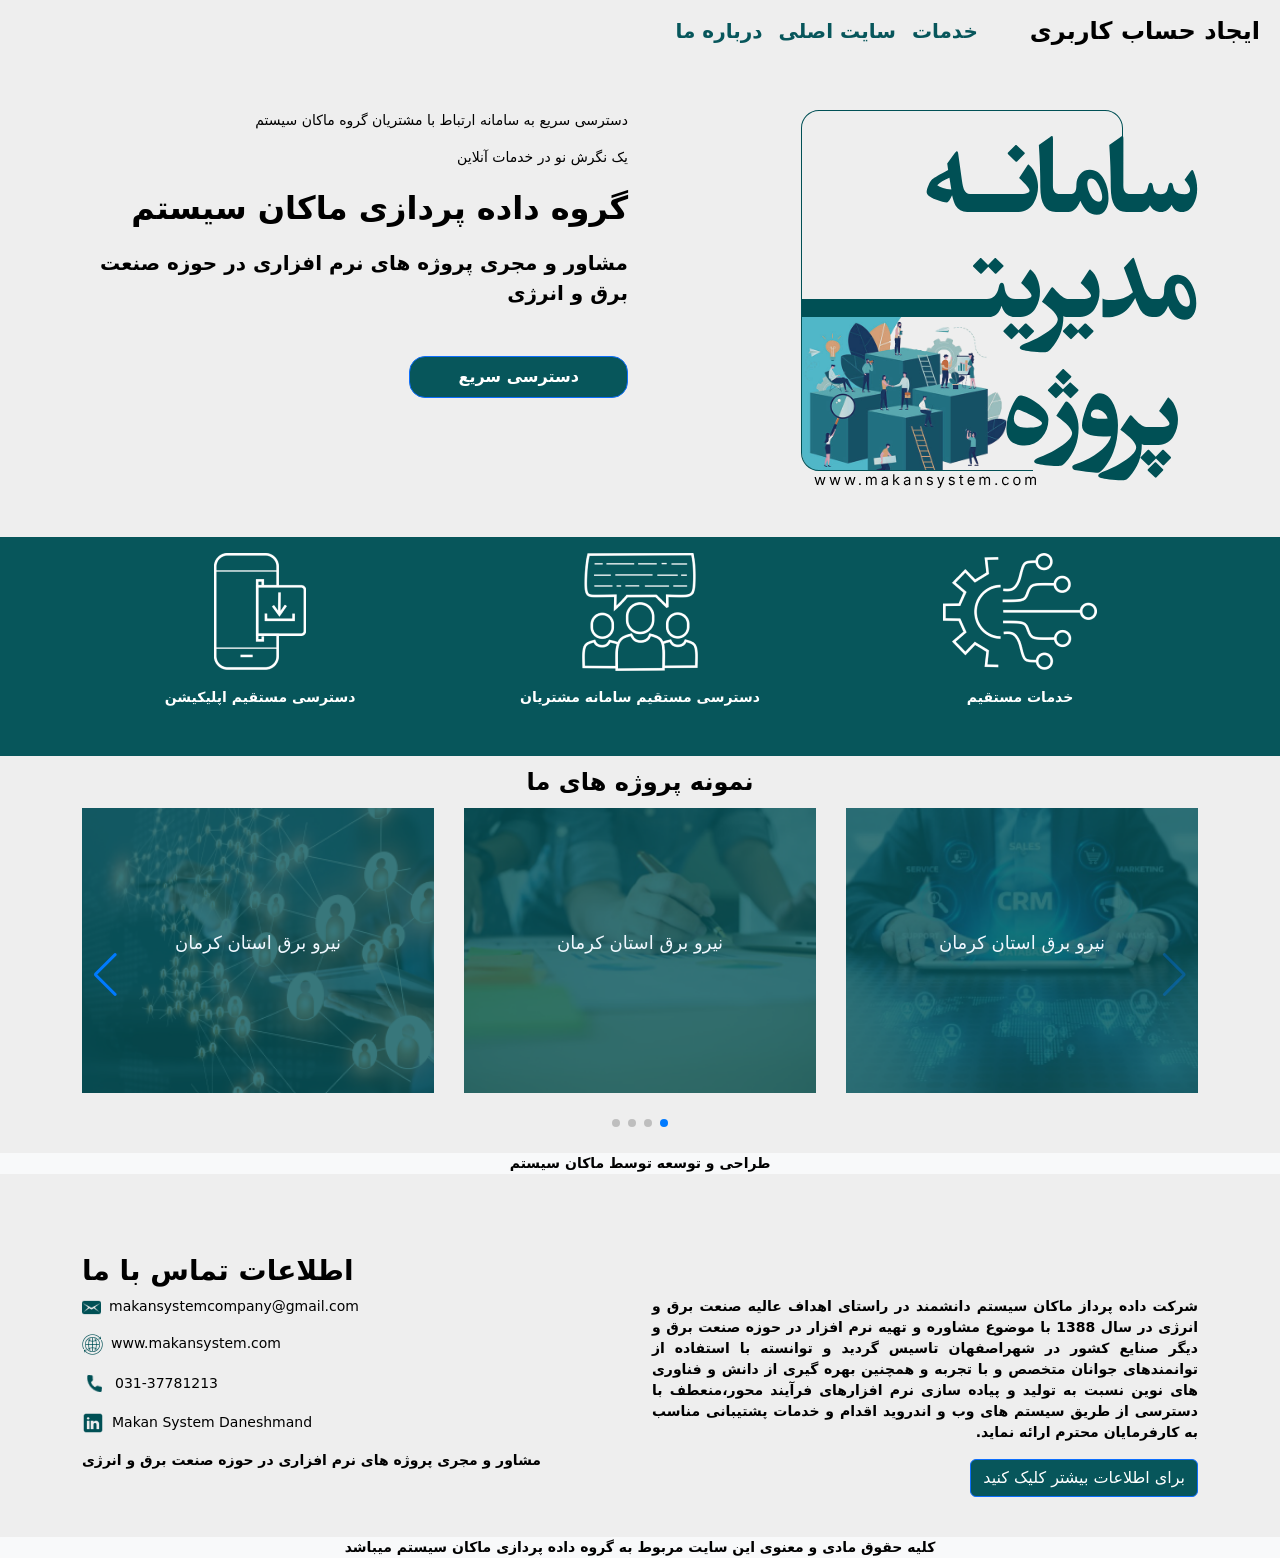
==== commit 87077517: "updated" ====
--- a/html/index.html
+++ b/html/index.html
@@ -93,7 +93,7 @@
     <div class="container">
       <div class="row">
         <div class="col-md-12">
-          <p class="fw-bold fs-4 my-2 text-center">نمونه کار های ما</p>
+          <p class="fw-bold fs-4 my-2 text-center">نمونه پروژه های ما</p>
           <div class="swiper mySwiper pb-5">
             <div class="swiper-wrapper" style="position: relative;">
               <div class="swiper-slide">
@@ -134,7 +134,7 @@
   </section>
 
   <div class="container-fluid  px-0 py-3 my-5 ">
-    <span class="bg-light d-flex " style="justify-content: center;">طراحی و توسعه توسط ماکان سیستم</span>
+    <span class="bg-light d-flex fw-bold " style="justify-content: center;">طراحی و توسعه توسط ماکان سیستم</span>
   </div>
 
   <section>
@@ -181,7 +181,7 @@
   </section>
 
   <div class="container-fluid px-0 ">
-    <span class="bg-light d-flex fw-bold " style="justify-content: center;">طراحی و توسعه توسط ماکان سیستم</span>
+    <span class="bg-light d-flex fw-bold " style="justify-content: center;">کلیه حقوق مادی و معنوی این سایت مربوط به گروه داده پردازی ماکان سیستم میباشد</span>
   </div>
 
 
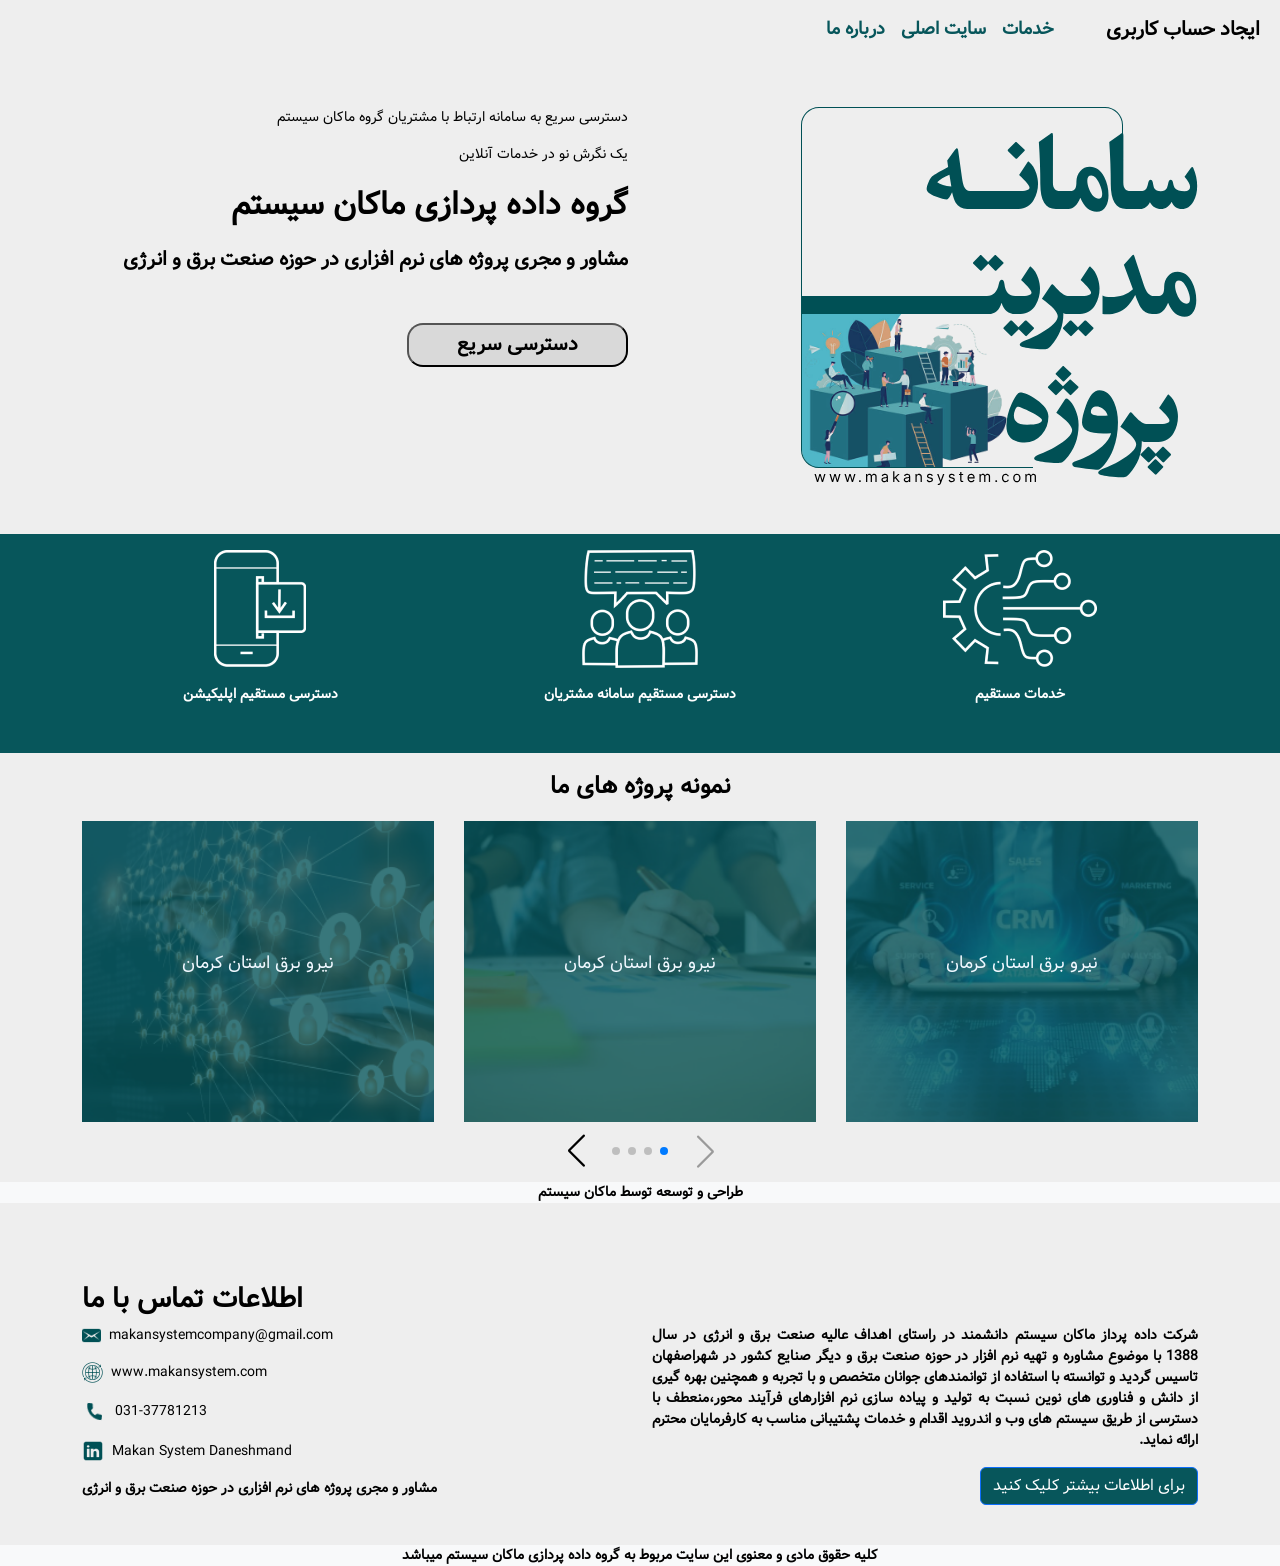
==== commit ef540796: "updated" ====
--- a/html/index.html
+++ b/html/index.html
@@ -14,10 +14,10 @@
 
 <body>
 
-  <header id="mian-btn-navbar" >
+  <header id="mian-btn-navbar">
     <nav class="navbar navbar-expand-lg ">
       <div class="container-fluid fw-bold">
-        <a class="navbar-brand fs-4 p-1 me-sm-1" href="#" >ایجاد حساب کاربری</a>
+        <a class="navbar-brand  p-1 me-sm-1" href="#" >ایجاد حساب کاربری</a>
         <button class="navbar-toggler" type="button" data-bs-toggle="collapse" data-bs-target="#navbarNav"
           aria-controls="navbarNav" aria-expanded="false" aria-label="Toggle navigation">
           <span class="navbar-toggler-icon"></span>
@@ -25,13 +25,13 @@
         <div class="collapse navbar-collapse" id="navbarNav">
           <ul class="navbar-nav">
             <li class="nav-item">
-              <a class="nav-link active fw-bold fs-5" style="color: #07565B;" aria-current="page" href="#">خدمات</a>
+              <a class="nav-link active fw-bold" style="color: #07565B; font-size: large" aria-current="page" href="#">خدمات</a>
             </li>
             <li class="nav-item">
-              <a class="nav-link fs-5" style="color: #07565B;" href="#">سایت اصلی</a>
+              <a class="nav-link " style="color: #07565B; font-size: large;" href="#">سایت اصلی</a>
             </li>
             <li class="nav-item">
-              <a class="nav-link fs-5" style="color: #07565B;" href="#">درباره ما</a>
+              <a class="nav-link" style="color: #07565B; font-size: large" href="#">درباره ما</a>
             </li>
           </ul>
         </div>
@@ -59,7 +59,7 @@
           </div>
 
           <div class=" text-sm-center text-md-end mt-md-5 text-end ">
-            <button class="fw-bold h5 rounded-4  px-5 py-2 btn btn-outline-primary  ">دسترسی سریع</button>
+            <button class="fw-bold h5 rounded-4  px-5 py-2" style="background-color: #D9D9D9;">دسترسی سریع</button>
           </div>
         </div>
       </div>
@@ -89,11 +89,11 @@
     </div>
   </section>
 
-  <section class="">
+  <section>
     <div class="container">
       <div class="row">
         <div class="col-md-12">
-          <p class="fw-bold fs-4 my-2 text-center">نمونه پروژه های ما</p>
+          <p class="fw-bold fs-4 my-3 text-center">نمونه پروژه های ما</p>
           <div class="swiper mySwiper pb-5">
             <div class="swiper-wrapper" style="position: relative;">
               <div class="swiper-slide">
@@ -122,10 +122,10 @@
               </div>
             </div>
             <!-- Add these lines for the buttons -->
-              <div class="swiper-button-next "></div>
-              <div class="swiper-button-prev "></div>
+              <div class="swiper-button-next text-black "></div>
+              <div class="swiper-button-prev text-black "></div>
               <!-- End of buttons -->
-            <div class="swiper-pagination"></div>
+            <div class="swiper-pagination z-0"></div>
           </div>
 
         </div>
@@ -133,8 +133,8 @@
     </div>
   </section>
 
-  <div class="container-fluid  px-0 py-3 my-5 ">
-    <span class="bg-light d-flex fw-bold " style="justify-content: center;">طراحی و توسعه توسط ماکان سیستم</span>
+  <div class="container-fluid  px-0 py-3 my-5 " >
+    <span class="bg-light d-flex fw-bold mt-3" style="justify-content: center;">طراحی و توسعه توسط ماکان سیستم</span>
   </div>
 
   <section>
--- a/css/style.css
+++ b/css/style.css
@@ -1,4 +1,14 @@
+@font-face {
+    font-family: "Vazir";
+    src: url(/vazir-font-v16.1.0/Vazir.eot);
+
+    src: url(/vazir-font-v16.1.0/Vazir.woff2) format("woff2");
+}
+
+
+
 body {
+    font-family: "Vazir" !important;
     position: relative;
     height: 100%;
 }
@@ -36,4 +46,84 @@
 .btn-outline-primary {
     background-color: #07565B !important;
     color: #ffffff;
-}+}
+
+@media  (min-width:1400px) {
+ .swiper-button-prev:after, .swiper-rtl .swiper-button-next:after {
+    content: 'prev' !important;
+    position: absolute;
+    top: 178px;
+    left: 575px;
+    font-size: 33px;
+}
+.swiper-button-next::after, .swiper-rtl .swiper-button-prev::after {
+    content: "next" !important;
+    position: absolute;
+    left: -565px;
+    top: 179px;
+}   
+
+}
+@media screen and (max-width:1400px) {
+    .swiper-button-prev:after, .swiper-rtl .swiper-button-next:after {
+        content: 'prev' !important;
+        position: absolute;
+        top: 160px;
+        left: 476px;
+        font-size: 33px;
+    }
+    .swiper-button-next::after, .swiper-rtl .swiper-button-prev::after {
+        content: "next" !important;
+        position: absolute;
+        left: -464px;
+        top: 161px;
+        font-size: 33px;
+    }   
+}
+
+@media screen and (min-width:1000px) and (max-width:1200px) {
+    .swiper-button-prev:after, .swiper-rtl .swiper-button-next:after {
+        content: 'prev' !important;
+        position: absolute;
+        top: 140px;
+        left: 378px;
+        font-size: 33px;
+    }
+    .swiper-button-next::after, .swiper-rtl .swiper-button-prev::after {
+        content: "next" !important;
+        position: absolute;
+        left: -368px;
+        top: 142px;
+        font-size: 33px;
+    }       
+}
+
+@media screen and (min-width:800px) and (max-width:1000px) {
+    .swiper-button-prev:after, .swiper-rtl .swiper-button-next:after {
+        content: 'prev' !important;
+        position: absolute;
+        top: 113px;
+        left: 261px;
+        font-size: 33px;
+    }
+    .swiper-button-next::after, .swiper-rtl .swiper-button-prev::after {
+        content: "next" !important;
+        position: absolute;
+        left: -257px;
+        top: 115px;
+        font-size: 33px;
+    }       
+}
+
+@media screen and (max-width:800px) {
+    .swiper-button-prev:after, .swiper-rtl .swiper-button-next:after {
+        display: none;
+    }
+    .swiper-button-next::after, .swiper-rtl .swiper-button-prev::after {
+        display: none;
+    }     
+}
+
+/* @media screen and (max-width:800) {
+    
+} */
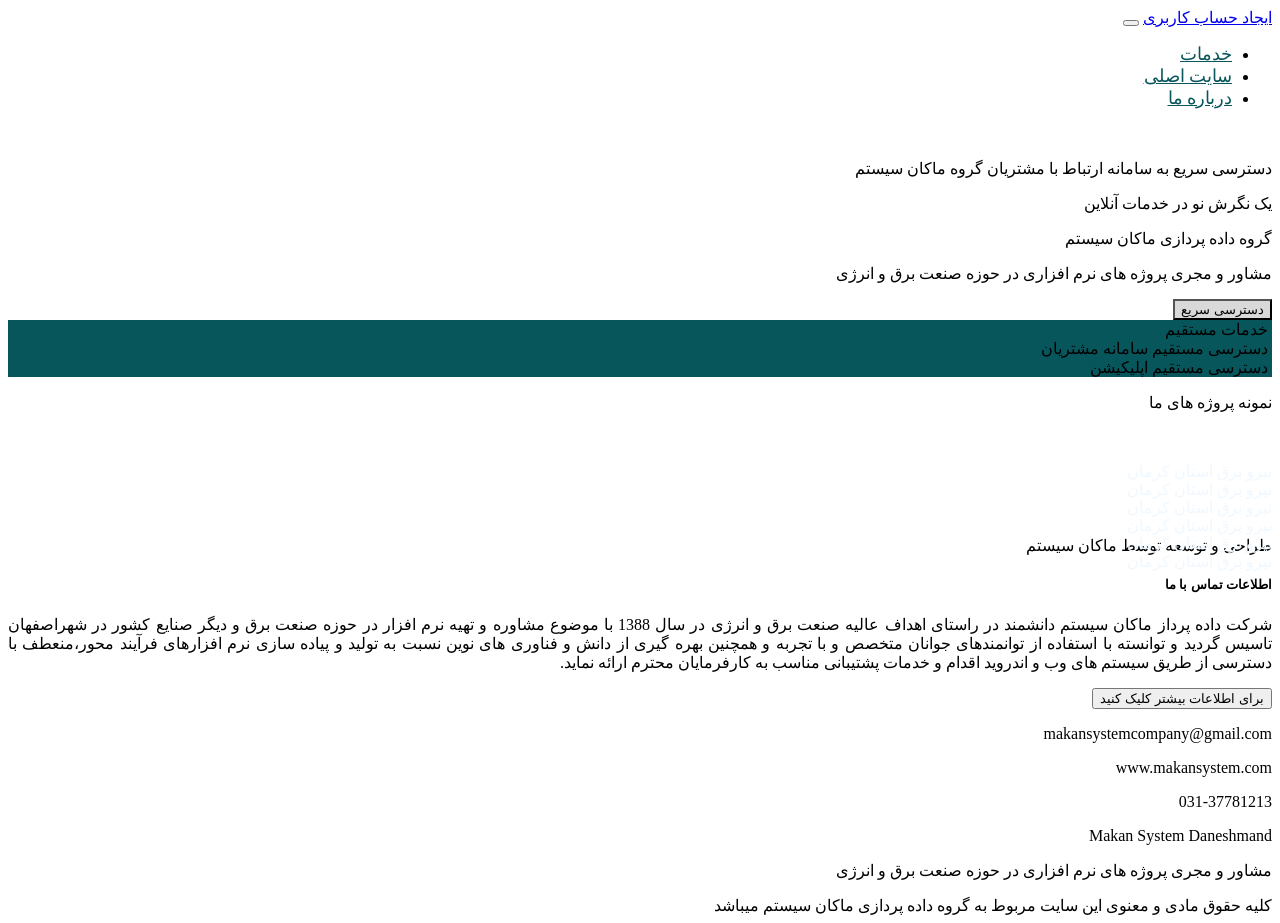
==== commit b41cc842: "Update index.html" ====
--- a/html/index.html
+++ b/html/index.html
@@ -6,10 +6,10 @@
   <meta http-equiv="X-UA-Compatible" content="IE=edge">
   <meta name="viewport" content="width=device-width, initial-scale=1.0">
   <title>Document</title>
-  <link rel="stylesheet" href="/css/bootstrap.min.css">
-  <link rel="stylesheet" href="/css/swiperCDN.css">
+  <link rel="stylesheet" href="./css/bootstrap.min.css">
+  <link rel="stylesheet" href="./css/swiperCDN.css">
   <link rel="stylesheet" href="https://cdn.jsdelivr.net/npm/bootstrap-icons@1.10.5/font/bootstrap-icons.css">
-  <link rel="stylesheet" href="/css/style.css">
+  <link rel="stylesheet" href="./css/style.css">
 </head>
 
 <body>
@@ -44,7 +44,7 @@
       <div class="row">
         <div class="col-md-6">
           <div class="text-sm-center text-md-end">
-            <img class="mt-5 img-fluid" src="/img/Group 2.svg" alt="">
+            <img class="mt-5 img-fluid" src="./img/Group 2.svg" alt="">
           </div>
         </div>
         <div class="col-md-6 ">
@@ -71,17 +71,17 @@
     <div class="container py-3 ">
       <div class="row ">
         <div class="col-md-4 mb-3 d-grid" style="justify-items: center;">
-          <img src="/img/2 1.png" alt="">
+          <img src="./img/2 1.png" alt="">
           <span class="my-3 text-white fw-bold">خدمات مستقیم</span>
         </div>
 
         <div class="col-md-4 mb-3 d-grid" style="justify-items: center;">
-          <img src="/img/2 2.png" alt="">
+          <img src="./img/2 2.png" alt="">
           <span class="my-3 text-white fw-bold">دسترسی مستقیم سامانه مشتریان</span>
         </div>
 
         <div class="col-md-4 mb-3 d-grid" style="justify-items: center;">
-          <img src="/img/3 90099.png" alt="">
+          <img src="./img/3 90099.png" alt="">
           <span class="my-3 text-white fw-bold">دسترسی مستقیم اپلیکیشن</span>
         </div>
 
@@ -97,27 +97,27 @@
           <div class="swiper mySwiper pb-5">
             <div class="swiper-wrapper" style="position: relative;">
               <div class="swiper-slide">
-                <img src="/img/CRM-1135205042-700 1.png" style="background-color: #07565B;" alt="">
+                <img src="./img/CRM-1135205042-700 1.png" style="background-color: #07565B;" alt="">
                 <p style="position: absolute ; color: aliceblue;">نیرو برق استان کرمان</p>
               </div>
               <div class="swiper-slide">
-                <img src="/img/5e5a17480e1706346d74a0fa_Sale-Plan-Bit 1.png" style="background-color: #07565B;" alt="">
+                <img src="./img/5e5a17480e1706346d74a0fa_Sale-Plan-Bit 1.png" style="background-color: #07565B;" alt="">
                 <p style="position: absolute ; color: aliceblue;">نیرو برق استان کرمان</p>
               </div>
               <div class="swiper-slide">
-                <img src="/img/Customer-Information-System 1.png "style="background-color: #07565B;" alt="">
+                <img src="./img/Customer-Information-System 1.png "style="background-color: #07565B;" alt="">
                 <p style="position: absolute ; color: aliceblue;">نیرو برق استان کرمان</p>
               </div>
               <div class="swiper-slide">
-                <img src="/img/CRM-1135205042-700 1.png" style="background-color: #07565B;" alt="">
+                <img src="./img/CRM-1135205042-700 1.png" style="background-color: #07565B;" alt="">
                 <p style="position: absolute ; color: aliceblue;">نیرو برق استان کرمان</p>
               </div>
               <div class="swiper-slide">
-                <img src="/img/CRM-1135205042-700 1.png" style="background-color: #07565B;" alt="">
+                <img src="./img/CRM-1135205042-700 1.png" style="background-color: #07565B;" alt="">
                 <p style="position: absolute ; color: aliceblue;">نیرو برق استان کرمان</p>
               </div>
               <div class="swiper-slide">
-                <img src="/img/CRM-1135205042-700 1.png" style="background-color: #07565B;" alt="">
+                <img src="./img/CRM-1135205042-700 1.png" style="background-color: #07565B;" alt="">
                 <p style="position: absolute ; color: aliceblue;">نیرو برق استان کرمان</p>
               </div>
             </div>
@@ -152,22 +152,22 @@
               خدمات پشتیبانی مناسب به کارفرمایان محترم ارائه نماید. </p>
           </div>
 
-          <div class="mb-sm-4 text-sm-end">
+          <div class="mb-sm-4 text-sm-end mb-2">
             <button class="border-1 btn btn-outline-primary">برای اطلاعات بیشتر کلیک کنید</button>
           </div>
         </div>
         <div class="col-md-6 text-start ">
           <div>
-            <p> makansystemcompany@gmail.com<img class="pe-2" src="/img/rwe.png" alt=""></p>
+            <p> makansystemcompany@gmail.com<img class="pe-2" src="./img/rwe.png" alt=""></p>
           </div>
           <div>
-            <p> www.makansystem.com<img class="pe-2" src="/img/internet.png" alt=""></p>
+            <p> www.makansystem.com<img class="pe-2" src="./img/internet.png" alt=""></p>
           </div>
           <div>
-            <p> 031-37781213<img class="pe-2" src="/img/phone.png" alt=""></p>
+            <p> 031-37781213<img class="pe-2" src="./img/phone.png" alt=""></p>
           </div>
           <div >
-            <p> Makan System Daneshmand<img class="pe-2" src="/img/linkdin.png" alt=""></p>
+            <p> Makan System Daneshmand<img class="pe-2" src="./img/linkdin.png" alt=""></p>
           </div>
           <div class="text-sm-center text-md-start fw-bold">
             <p> مشاور و مجری پروژه های نرم افزاری در حوزه صنعت برق و انرژی</p>
@@ -181,15 +181,14 @@
   </section>
 
   <div class="container-fluid px-0 ">
-    <span class="bg-light d-flex fw-bold " style="justify-content: center;">کلیه حقوق مادی و معنوی این سایت مربوط به گروه داده پردازی ماکان سیستم میباشد</span>
+    <span class="bg-light d-flex fw-bold justify-content-center align-items-center text-center "  >کلیه حقوق مادی و معنوی این سایت مربوط به گروه داده پردازی ماکان سیستم میباشد</span>
   </div>
 
 
 
 </html>
-<script src="/index.js"></script>
-<script src="/js/bootstrap.bundle.min.js"></script>
-<script src="/js/swipperCDN.js"></script>
-<script src="/js/swiper.js"></script>
+<script src="./js/bootstrap.bundle.min.js"></script>
+<script src="./js/swipperCDN.js"></script>
+<script src="./js/swiper.js"></script>
 
-</body>+</body>
